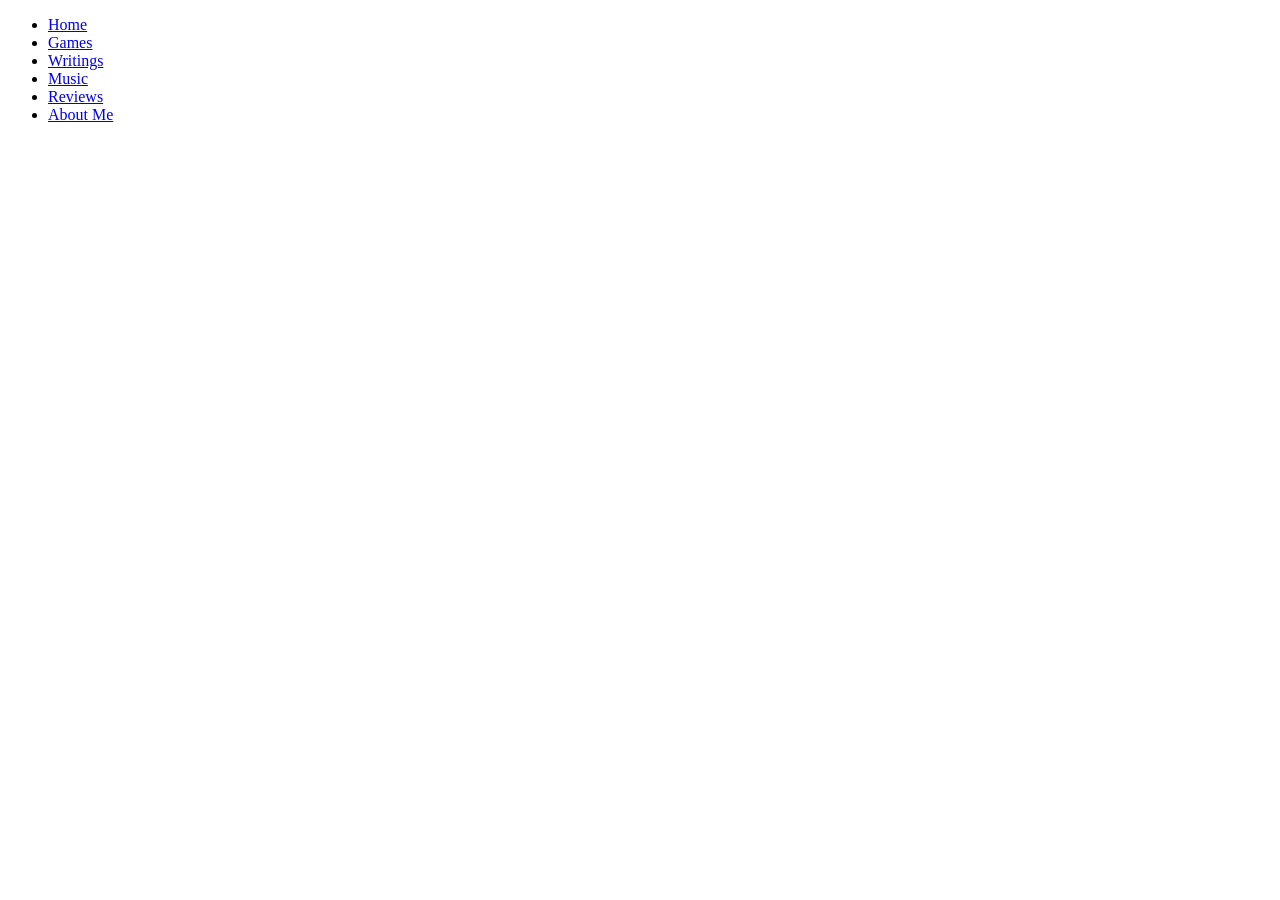
==== src/html/about.html @ ceca93e7 "Initial files created" ====
<!DOCTYPE html>
<html>
    <body>
        <head>
            <link rel="stylesheet" href="../css/style.css">
        </head>
        
        <div class="links-list">
            <ul>
                <li><a href="index.html">Home</a></li>
                <li><a href="games.html">Games</a></li>
                <li><a href="writings.html">Writings</a></li>
                <li><a href="music.html">Music</a></li>
                <li><a href="reviews.html">Reviews</a></li>
                <li><a href="about.html">About Me</a></li>
            </ul>
        </div>
    </body>
</html>
---- src/css/style.css ----
/* .header {
    font-family: 'Courier New', Courier, monospace;
} */
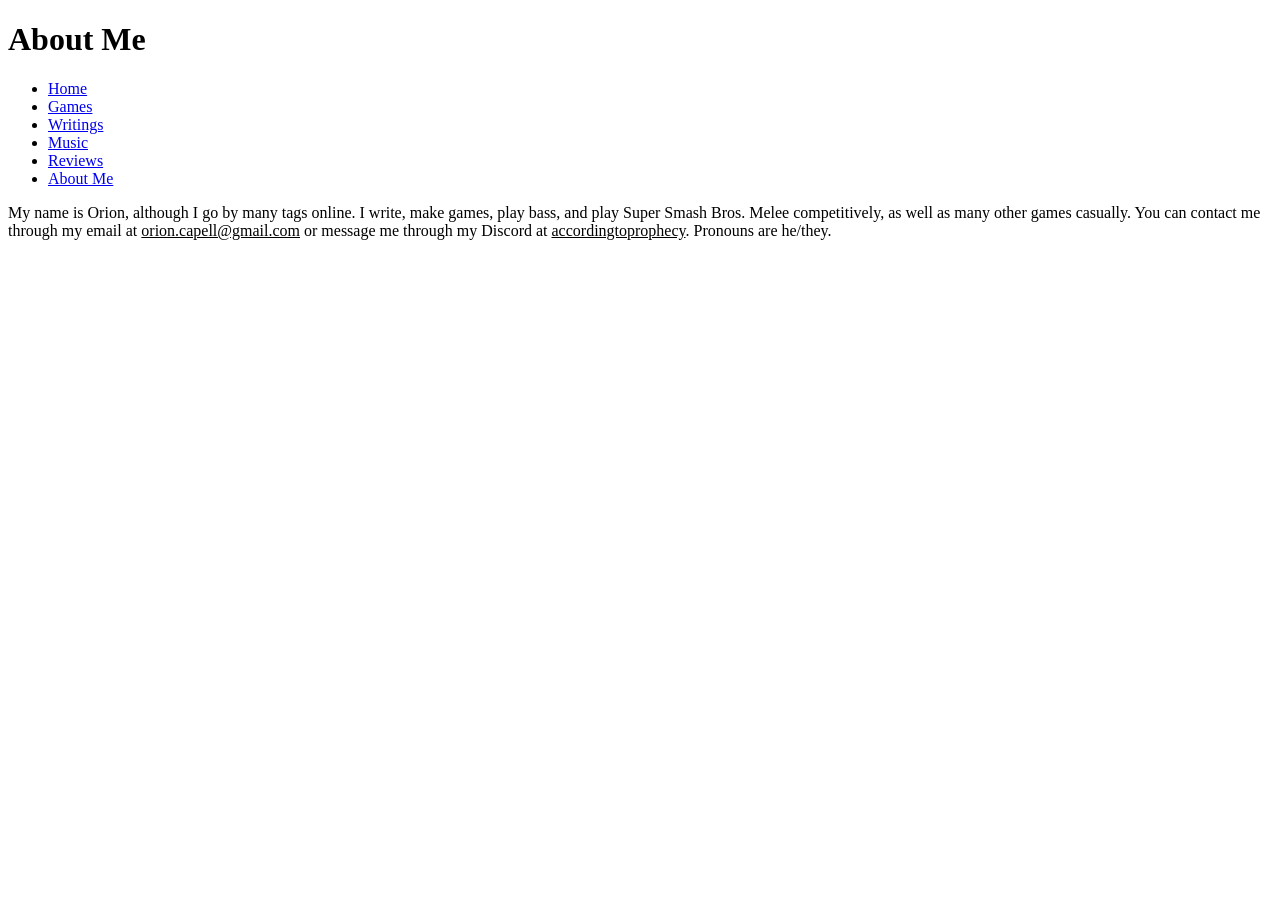
==== commit b54dbbe2: "Updated README and overall layout of website." ====
--- a/src/html/about.html
+++ b/src/html/about.html
@@ -4,6 +4,12 @@
         <head>
             <link rel="stylesheet" href="../css/style.css">
         </head>
+
+        <div class="header">
+            <h1>
+                About Me
+            </h1>
+        </div>
         
         <div class="links-list">
             <ul>
@@ -15,5 +21,15 @@
                 <li><a href="about.html">About Me</a></li>
             </ul>
         </div>
+
+        <div id="about-me">
+            <p>
+                My name is Orion, although I go by many tags online. I write,
+                make games, play bass, and play Super Smash Bros. Melee
+                competitively, as well as many other games casually. You can contact
+                me through my email at <u>orion.capell@gmail.com</u> or message me through
+                my Discord at <u>accordingtoprophecy</u>. Pronouns are he/they.
+            </p>
+        </div>
     </body>
 </html>
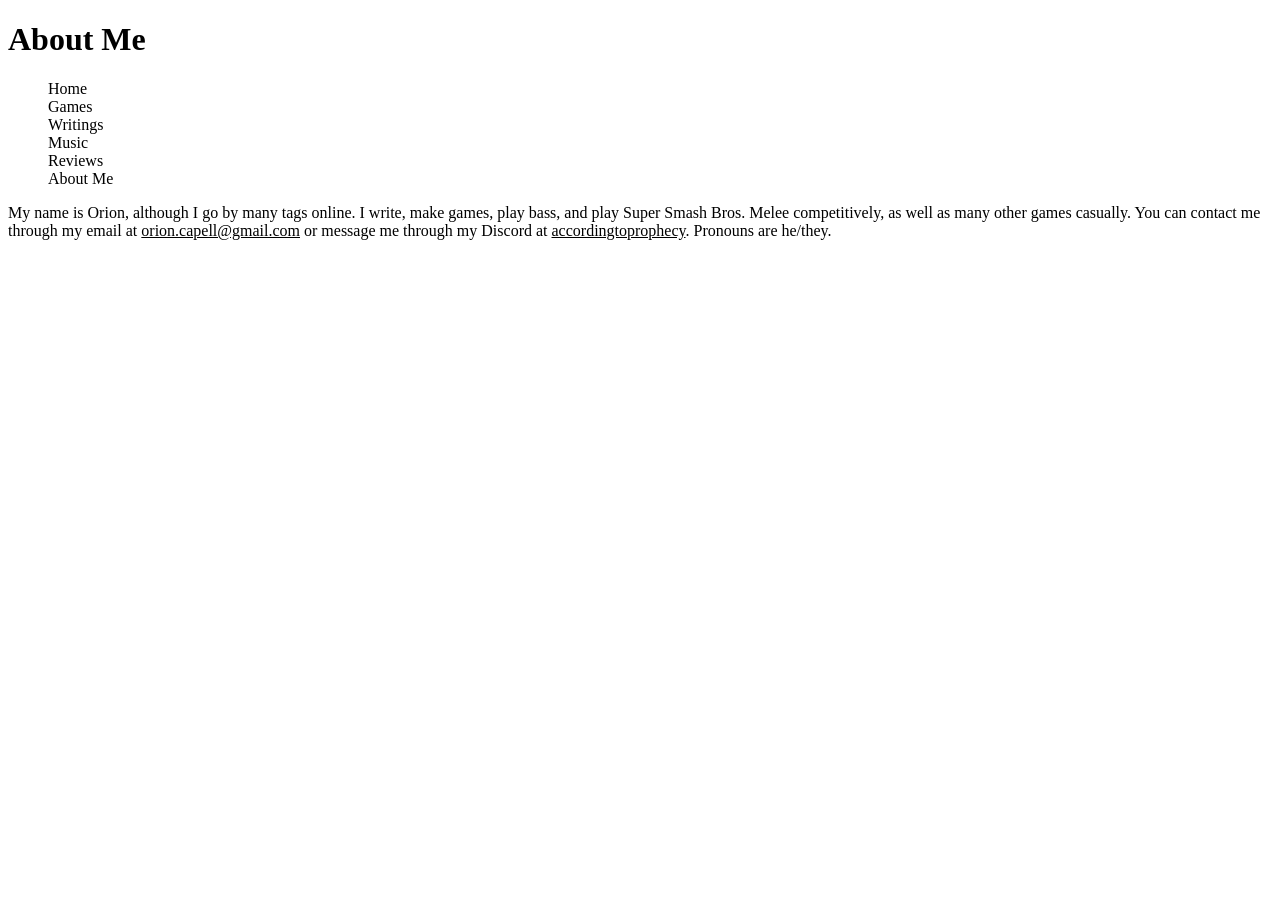
==== commit c7d18a72: "Added Google fonts (but awaiting implementation), touched up text, added link and list decoration" ====
--- a/src/html/about.html
+++ b/src/html/about.html
@@ -3,6 +3,9 @@
     <body>
         <head>
             <link rel="stylesheet" href="../css/style.css">
+            <link rel="preconnect" href="https://fonts.googleapis.com">
+            <link rel="preconnect" href="https://fonts.gstatic.com" crossorigin>
+            <link href="https://fonts.googleapis.com/css2?family=IBM+Plex+Serif:wght@300&family=Roboto+Slab:wght@200&family=Roboto:wght@100&family=Slabo+27px&display=swap" rel="stylesheet">
         </head>
 
         <div class="header">
--- a/src/css/style.css
+++ b/src/css/style.css
@@ -0,0 +1,37 @@
+/* .ibm-plex-serif-light {
+    font-family: "IBM Plex Serif", serif;
+    font-weight: 300;
+    font-style: normal;
+}  
+
+body {
+    font-family: "IBM Plex Serif", serif;
+} */
+
+body {
+    font-family: Georgia, 'Times New Roman', Times, serif;
+}
+
+ul {
+    list-style: none;
+}
+
+.links-list ul li a {
+    text-decoration: none;
+}
+
+a:link {
+    color: black;
+}
+
+a:visited {
+    color: black;
+}
+
+a:hover {
+    color: darkmagenta;
+}
+
+a:active {
+    color: fuchsia;
+}
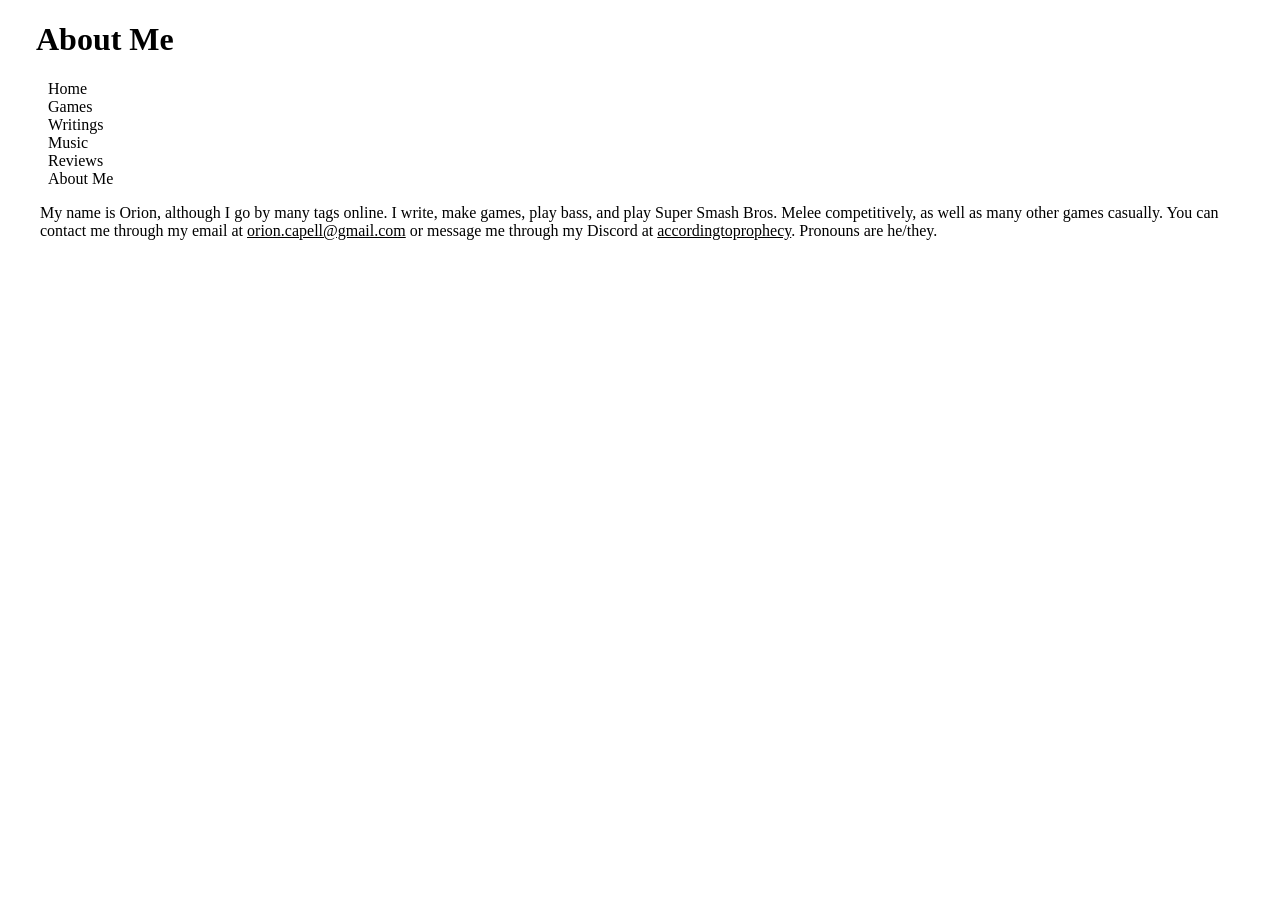
==== commit 8cc0598b: "Removed Google Fonts, added first writing, started on basic styling" ====
--- a/src/html/about.html
+++ b/src/html/about.html
@@ -3,9 +3,6 @@
     <body>
         <head>
             <link rel="stylesheet" href="../css/style.css">
-            <link rel="preconnect" href="https://fonts.googleapis.com">
-            <link rel="preconnect" href="https://fonts.gstatic.com" crossorigin>
-            <link href="https://fonts.googleapis.com/css2?family=IBM+Plex+Serif:wght@300&family=Roboto+Slab:wght@200&family=Roboto:wght@100&family=Slabo+27px&display=swap" rel="stylesheet">
         </head>
 
         <div class="header">
--- a/src/css/style.css
+++ b/src/css/style.css
@@ -1,13 +1,3 @@
-/* .ibm-plex-serif-light {
-    font-family: "IBM Plex Serif", serif;
-    font-weight: 300;
-    font-style: normal;
-}  
-
-body {
-    font-family: "IBM Plex Serif", serif;
-} */
-
 body {
     font-family: Georgia, 'Times New Roman', Times, serif;
 }
@@ -34,4 +24,26 @@
 
 a:active {
     color: fuchsia;
+}
+
+.header {
+    margin-left: 1.75em;
+}
+
+.description {
+    margin-left: 2em;
+}
+
+.content-list-item {
+    border-style: groove;
+    border-radius: 6px;
+    border-color: lightgray;
+    padding: 0.75em;
+    margin-left: 2em;
+    margin-right: 5em;
+}
+
+#about-me {
+    margin-left: 2em;
+    margin-right: 2em;
 }
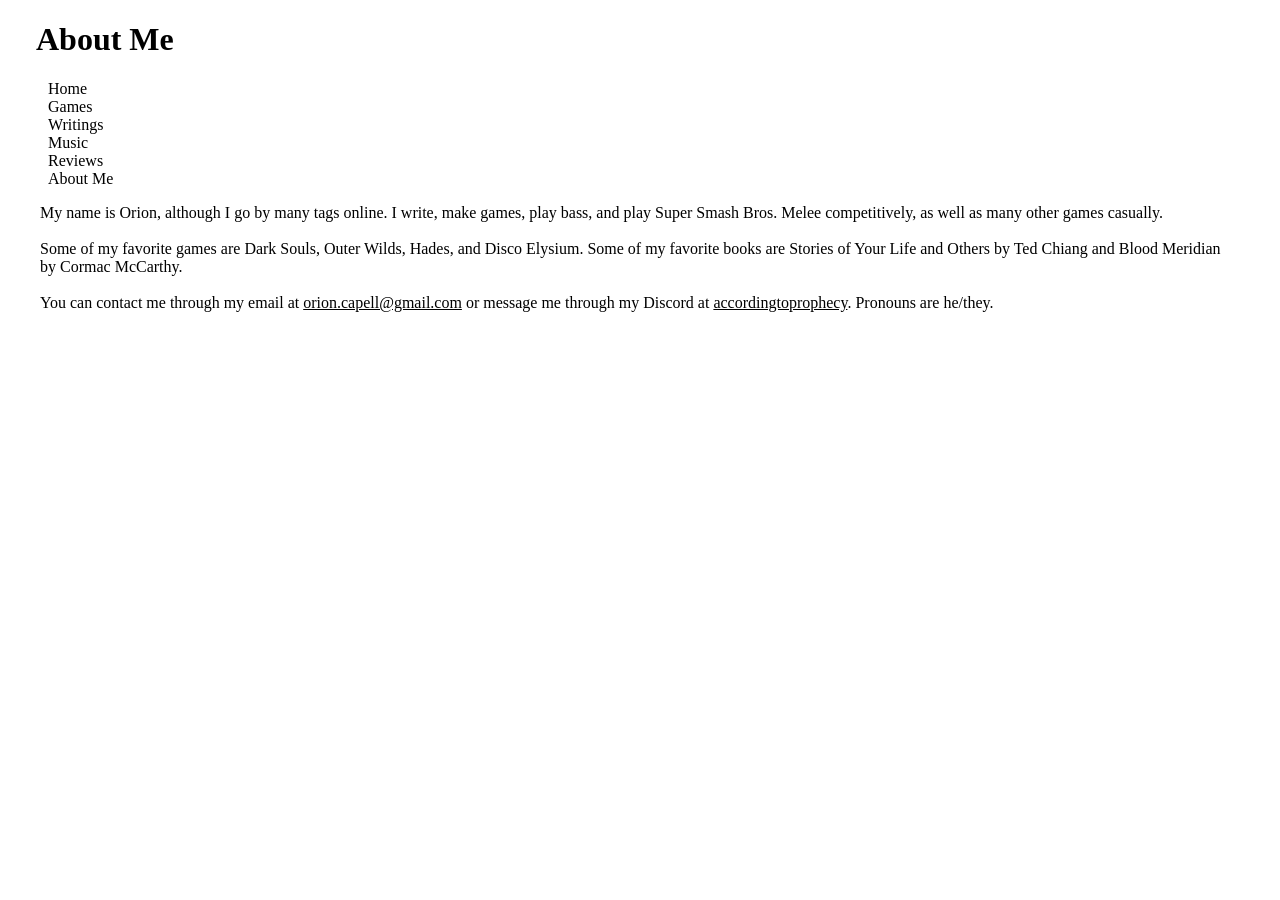
==== commit f3d101f9: "Added some favorite games and books to About Me section" ====
--- a/src/html/about.html
+++ b/src/html/about.html
@@ -26,9 +26,15 @@
             <p>
                 My name is Orion, although I go by many tags online. I write,
                 make games, play bass, and play Super Smash Bros. Melee
-                competitively, as well as many other games casually. You can contact
-                me through my email at <u>orion.capell@gmail.com</u> or message me through
-                my Discord at <u>accordingtoprophecy</u>. Pronouns are he/they.
+                competitively, as well as many other games casually.                    <br />
+                                                                                        <br />
+                Some of my favorite games are Dark Souls, Outer Wilds, Hades,
+                and Disco Elysium. Some of my favorite books are Stories of Your
+                Life and Others by Ted Chiang and Blood Meridian by Cormac McCarthy.    <br />
+                                                                                        <br />
+                You can contact me through my email at <u>orion.capell@gmail.com</u>
+                or message me through my Discord at <u>accordingtoprophecy</u>.
+                Pronouns are he/they.
             </p>
         </div>
     </body>
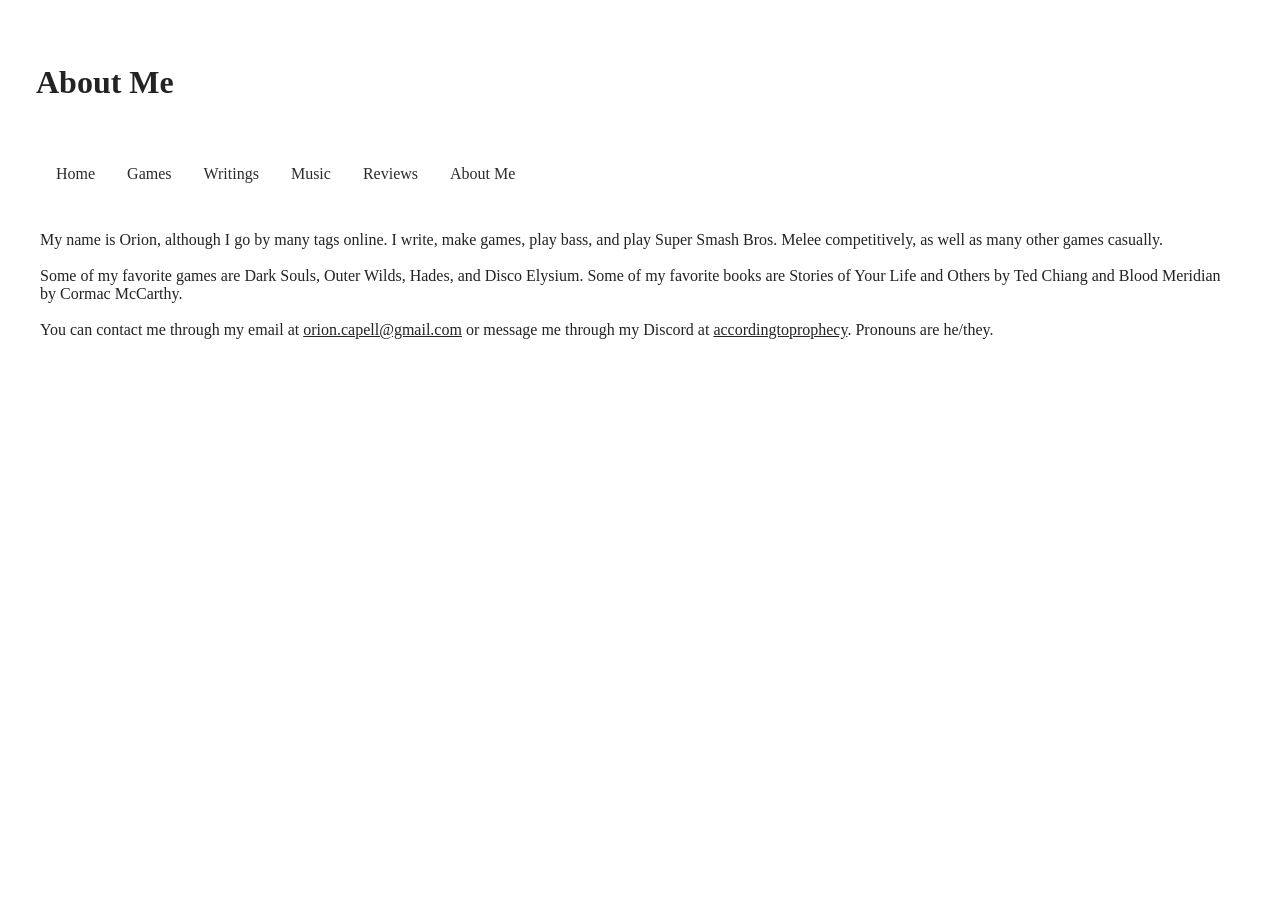
==== commit 2d3cef26: "Added titles to each page" ====
--- a/src/html/about.html
+++ b/src/html/about.html
@@ -3,6 +3,7 @@
     <body>
         <head>
             <link rel="stylesheet" href="../css/style.css">
+            <title>According to Prophecy - About</title>
         </head>
 
         <div class="header">
--- a/src/css/style.css
+++ b/src/css/style.css
@@ -1,49 +1,90 @@
 body {
     font-family: Georgia, 'Times New Roman', Times, serif;
+    color: rgb(35, 35, 35);
 }
 
+a {
+    color: rgb(35, 35, 35);
+}
+
+a:visited {
+    color: rgb(35, 35, 35);
+}
+
+.header {
+    margin-left: 1.75em;
+    margin-top: 4em;
+    margin-bottom: 3em;
+}
+
+
+/***** Nav bar stuff start *****/
 ul {
-    list-style: none;
+    list-style-type: none;
+    margin: 2em 2em;
+    padding: 0;
+    overflow: hidden;
+    /* background-color: rgb(255, 100, 255); */
+}
+
+li {
+    float: left;
 }
 
 .links-list ul li a {
     text-decoration: none;
+    display: block;
+    text-align: center;
+    padding: 1em 1em;
+    color: rgb(44, 44, 44);
 }
 
-a:link {
-    color: black;
+.links-list ul li a:link {
+    color: rgb(44, 44, 44);
 }
 
-a:visited {
-    color: black;
+.links-list ul li a:visited {
+    color: rgb(44, 44, 44);
 }
 
-a:hover {
-    color: darkmagenta;
+.links-list ul li a:hover {
+    background-color: rgb(255, 182, 255);
 }
 
-a:active {
-    color: fuchsia;
+.links-list ul li a:active {
+    background-color: rgb(255, 159, 255);
+    color: rgb(14, 14, 14);
 }
-
-.header {
-    margin-left: 1.75em;
-}
+/***** Nav bar stuff end *****/
 
 .description {
     margin-left: 2em;
 }
 
+/***** Content list stuff start *****/
 .content-list-item {
     border-style: groove;
-    border-radius: 6px;
-    border-color: lightgray;
+    border-color: rgb(204, 204, 204);
     padding: 0.75em;
     margin-left: 2em;
     margin-right: 5em;
 }
 
+.content-list-item a:hover {
+    color: rgb(253, 111, 253);
+}
+
+.content-list-item a:active {
+    color: rgb(255, 31, 255);
+}
+/***** Content list stuff end *****/
+
 #about-me {
     margin-left: 2em;
     margin-right: 2em;
+}
+
+/***** Placeholder stuff for "coming soon," should be able to delete once I have all areas populated *****/
+.placeholder {
+    margin-left: 2em;
 }
